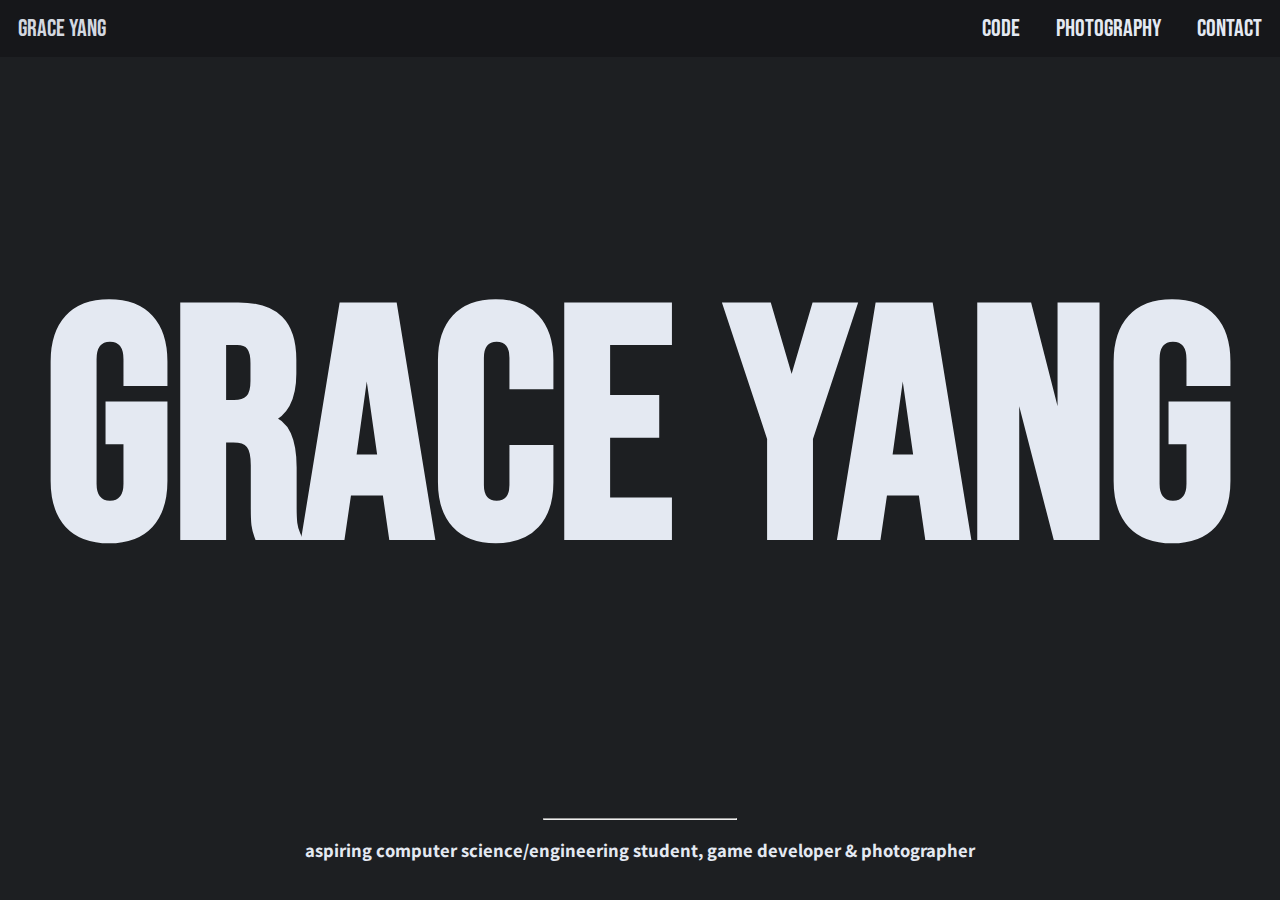
==== home/index.html @ 4b144c9e "send help brah" ====
<!DOCTYPE html>
<html>
    <link rel="stylesheet" href="homeStyle.css">
    <head>
        <title>Grace Yang</title>
    </head>
    <body>
        <div class="tabBar">
            <a href="../contact/contact.html">Contact</a>
            <a href="../photos/photos.html">Photography</a>
            <a href="../code_projects/codeProjects.html">Code</a>
            <a class="active" id="homeTab" href="index.html">Grace Yang</a>
        </div>

        <div id="homeTitlePanel">
            <h1 id="homeTitle">Grace Yang</h1>
            <hr width="15%" align="center">
            <h3 style="text-align: center;">aspiring computer science/engineering student, game developer & photographer</h3>
        </div>

        <div id="homePage"> 
        </div>
    </body>
    <script type="text/javascript" src="homeScript.js"></script>
</html>
---- home/homeStyle.css ----
@import url('https://fonts.googleapis.com/css2?family=Assistant:wght@300&family=Bebas+Neue&display=swap');

.tabBar{
    background-color: #16171a;
    overflow: hidden;
}

.tabBar a{
    float: right;
    font-family: "Bebas Neue";
    text-align: center;
    padding: 14px 18px;
    font-size: 24px;
    text-decoration: none;
    color: #e4e9f2;
}

.tabBar a:hover{
    color: #d3d8e0;
}

#homeTab{
    float: left;
}

body{
    font-family: "Assistant";
    color: #e4e9f2;
    background-color: #1d1f22;
    margin: 0;
}

h1{
    font-family: "Bebas Neue";
    margin: 15;
}

#homeTitle{
    font-size: 325px;
    text-align: center;
    line-height: 325px;
}
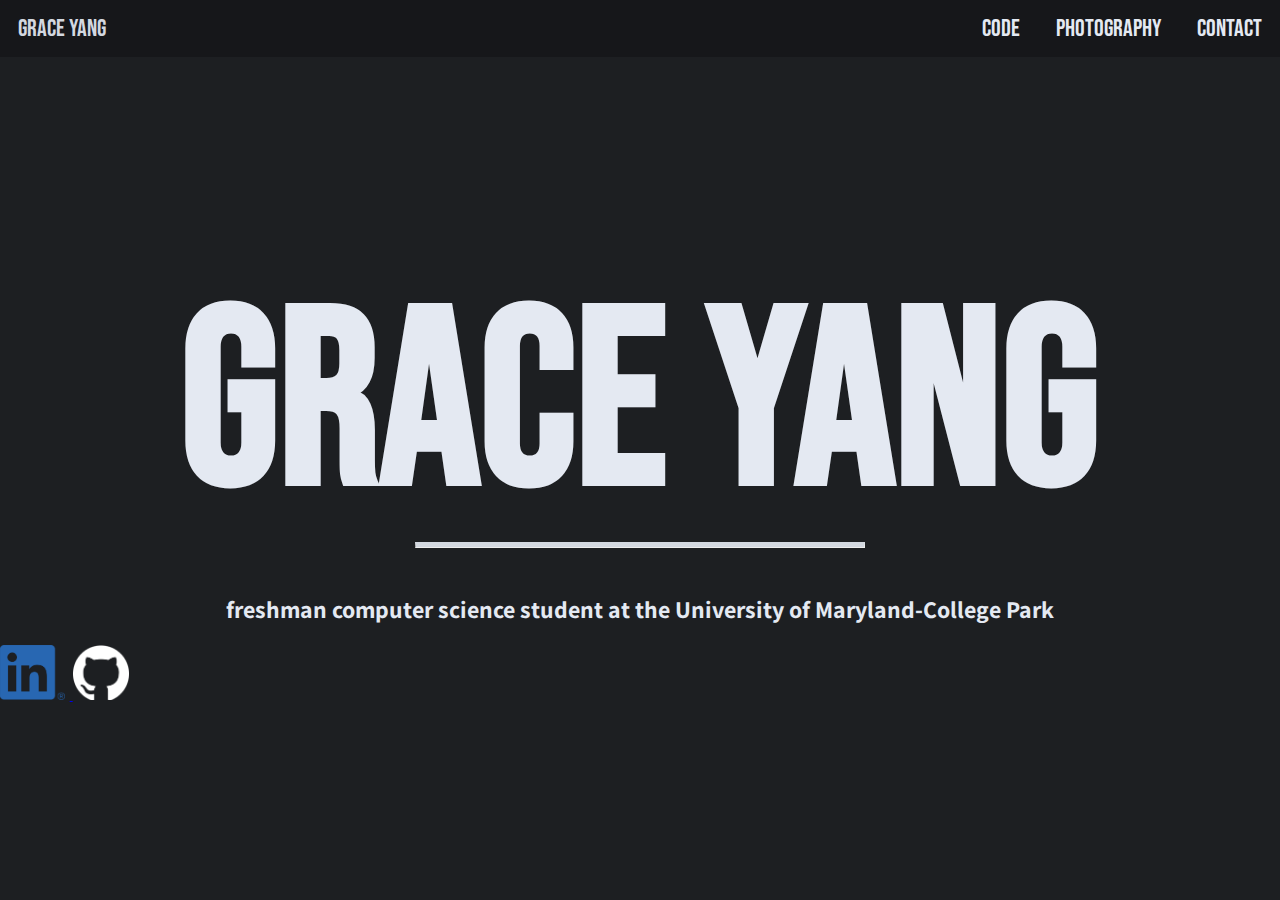
==== commit a5ea99ce: "minor fixes" ====
--- a/home/index.html
+++ b/home/index.html
@@ -2,22 +2,30 @@
 <html>
     <link rel="stylesheet" href="homeStyle.css">
     <head>
-        <title>Grace Yang</title>
+        <title>Grace Yang | Home</title>
     </head>
     <body>
         <div class="tabBar">
             <a href="../contact/contact.html">Contact</a>
-            <a href="../photos/photos.html">Photography</a>
+            <a href="../photography/photos.html">Photography</a>
             <a href="../code_projects/codeProjects.html">Code</a>
-            <a class="active" id="homeTab" href="index.html">Grace Yang</a>
+            <a class="active" id="homeTab" href="../home/index.html">Grace Yang</a>
         </div>
 
         <div id="homeTitlePanel">
-            <h1 id="homeTitle">Grace Yang</h1>
-            <hr width="15%" align="center">
-            <h3 style="text-align: center;">aspiring computer science/engineering student, game developer & photographer</h3>
+            <h1>Grace   Yang</h1>
+            <hr width="35%" align="center" style="border-top: 5px solid #d3d8e0">
+            <h2 style="text-align: center; margin-top: 45px;">freshman computer science student at the University of Maryland-College Park</h2>
         </div>
-
+        
+        <div id="socials">
+            <a target="_blank" href="https://www.linkedin.com/in/grace-yang-61277b245/">
+                <img src="LI-In-Bug.png" alt="LinkedIn logo" width="64.6759259" height="55" style="margin-right: 5px">
+            </a>
+            <a target="_blank" href="https://github.com/Grassias10">
+                <img src="github-mark-white.png" alt="GitHub logo" width="56.2222222" height="55">
+            </a>
+        </div>
         <div id="homePage"> 
         </div>
     </body>
--- a/home/homeStyle.css
+++ b/home/homeStyle.css
@@ -32,11 +32,10 @@
 
 h1{
     font-family: "Bebas Neue";
-    margin: 15;
+    margin-top: 225px;
+    margin-bottom: 10px;
+    font-size: 250px;
+    text-align: center;
+    line-height: 250px;
 }
 
-#homeTitle{
-    font-size: 325px;
-    text-align: center;
-    line-height: 325px;
-}